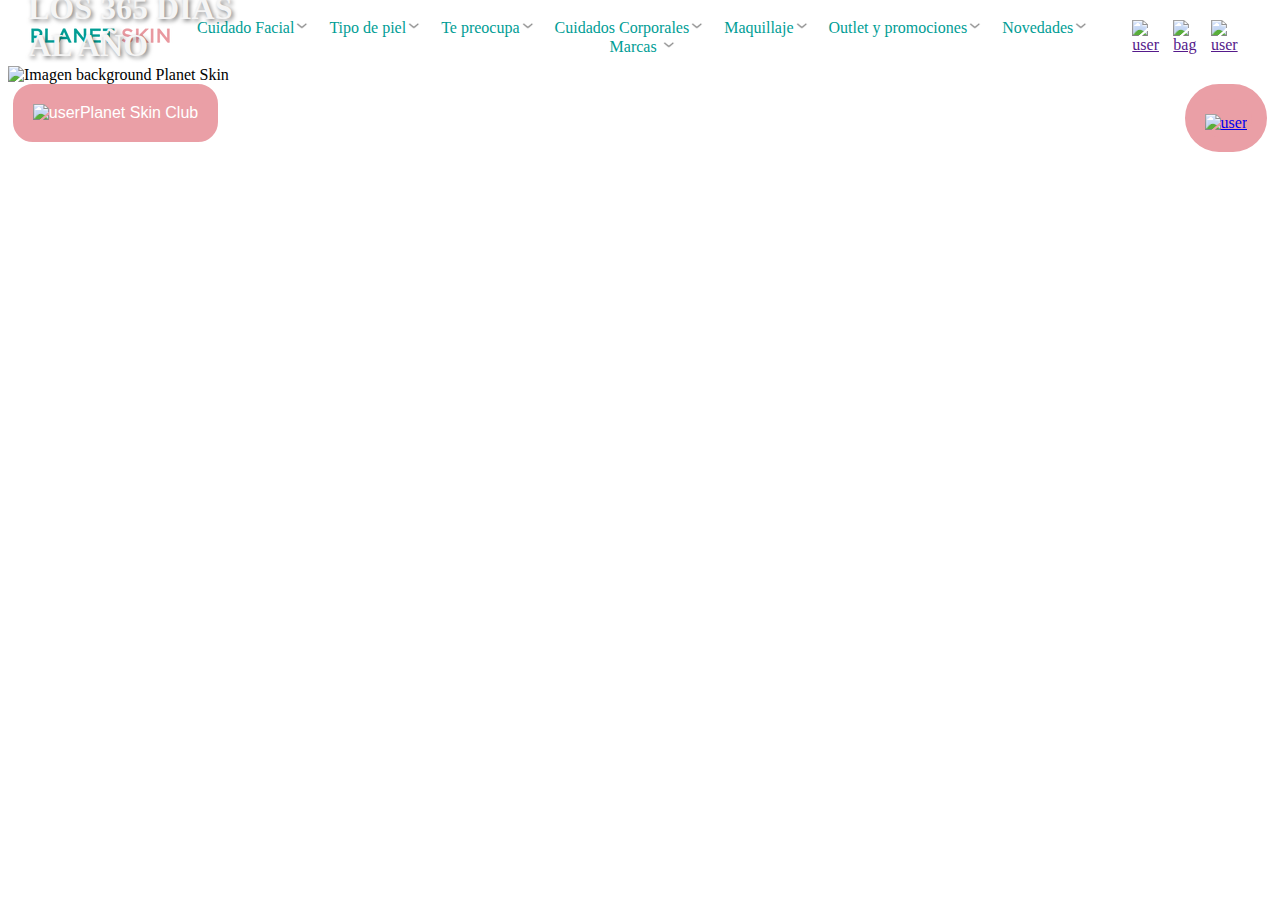
==== Sprint3/Challenge1Sprint3/index.html @ e1789a79 "Challenges 1 y 2 terminados" ====
<!DOCTYPE html>
<html lang="en">

<head>
	<meta charset="UTF-8">
	<meta http-equiv="X-UA-Compatible" content="IE=edge">
	<meta name="viewport" content="width=device-width, initial-scale=1.0">
	<title>Document</title>
	<link href="styles.css" rel="stylesheet" type="text/css">
</head>
<body>
	<header class="encabezado">
		<div class="logo"><a href="#"><img src="img/LogoPlanet.png" alt=""></a></div>
		<nav class="menu">
			<ul>
				<li id="cuidadoFacial"><a href="#">Cuidado Facial</a><img src="img/flechaAbajo.png" alt="Flecha hacia abajo"></li>
                <li id="tipoPiel"><a href="#">Tipo de piel</a><img src="img/flechaAbajo.png" alt="Flecha hacia abajo"></li>
                <li id="tePreocupa"><a href="#">Te preocupa</a><img src="img/flechaAbajo.png" alt="Flecha hacia abajo"></li>
                <li id="cuiadosCorporales"><a href="#">Cuidados Corporales</a><img src="img/flechaAbajo.png" alt="Flecha hacia abajo"></li>
                <li id="maquillaje"><a href="#">Maquillaje</a><img src="img/flechaAbajo.png" alt="Flecha hacia abajo"></li>
                <li id="outletPromociones"><a href="#">Outlet y promociones</a><img src="img/flechaAbajo.png" alt="Flecha hacia abajo"></li>
                <li id="novedades"><a href="#"> Novedades</a><img src="img/flechaAbajo.png" alt="Flecha hacia abajo"></li>
                <li id="marcas"><a href="#"> Marcas </a><img src="img/flechaAbajo.png" alt="Flecha hacia abajo"></li>
			</ul>
		</nav>
		<div class="iconos">
			<a href="" class="btn"><img src="/img/usuario.png" alt="user"></a>
            <a href="" class="btn"><img src="/img/bag.png" alt="bag"></a>
            <a href="" class="btn"><img src="/img/lupa.png" alt="user"></a>
		</div>
		<div class="menu-lateral">
			<ul>
				<li id="cuidadoFacial"><a href="#">Cuidado Facial</a></li>
                <li id="tipoPiel"><a href="#">Tipo de piel</a></li>
                <li id="tePreocupa"><a href="#">Te preocupa</a></li>
                <li id="cuiadosCorporales"><a href="#">Cuidados Corporales</a></li>
                <li id="maquillaje"><a href="#">Maquillaje</a></li>
                <li id="outletPromociones"><a href="#">Outlet y promociones</a></li>
                <li id="novedades"><a href="#"> Novedades</a></li>
                <li id="marcas"><a href="#"> Marcas </a></li>
			</ul>
		</div>
	</header>
	<main>
        <section id="wrapped">
            <div class="contenedor-imagen">
                <img src="/img/BackgroundWrappedImage.jpg" alt="Imagen background Planet Skin" />
                <div class="frase">LA PROTECCIÓN SOLAR SIN RASTRO BLANCO, DISEÑADA PARA USAR LOS 365 DÍAS AL AÑO</div>
            </div>
        </section>
    </main>
	<footer id="endPage">
        <a class="suscrip" href="#"><img src="/img/gift-icon_21990-2053877351.png" alt="user">Planet Skin Club</a>
        <a class="message" href="#"><img src="/img/bocadillo.png" alt="user"></a>
    </footer>
</body>
</html>
---- Sprint3/Challenge1Sprint3/styles.css ----
.encabezado {
	display: flex;
	justify-content: space-between;
	align-items: center;
	background-color: #ffffff;
	color: #009D95;
	padding: 10px 20px;
}

.logo {
	font-size: 24px;
}

.menu ul,
.menu-lateral ul {
	list-style-type: none;
	margin: 0;
	padding: 0;
}
.menu ul a:hover{
	color:#134745;
	transition: all ease 0.3s;
	cursor:pointer;
}
.menu li:hover{
	transform: scale(1.2);
	transition: all ease 0.3s;
}
.menu li img {
	height: 15px;
}

.header .btn button {
	padding: 3px 3px;
	border: none;
	border-radius: 20px;
	cursor: pointer;
  }
.header .btn button:hover {
	color: #204947;
	transform: scale(1.1);
  }

.menu li,
.menu-lateral li {
	margin-right: 20px;
}

.menu a,
.menu-lateral a {
	color: #009D95;
	text-decoration: none;
}

.iconos {
	display: flex;
	align-items: center;
}

.iconos i {
	font-size: 20px;
	margin-left: 20px;
}

.menu-lateral {
	display: none;
}

#wrapped {
	position: relative;
}
.contenedor-imagen {
	position: relative;
	display: inline-block;
}
.frase {
	position: absolute;
	bottom: 20px;
	left: 20px;
	color: whitesmoke;
	font-size: 32px;
	font-weight: bold;
	text-shadow: 2px 2px 4px rgba(0, 0, 0, 0.5);
}

.footer {
	position: relative;
	padding: 10px;
	bottom: 0;
}
.suscrip,
.message {
	position: absolute;
	padding: 5px;
}
.suscrip {
	display: flex;
	align-items: center;
	justify-content: center;
	left: 1%;
	border: 15px solid #EA9FA6;
	background-color: #EA9FA6;
	color: #FFFFFF;
	text-decoration: none;
	font-family: 'Helvetica', sans-serif;
	border-radius: 20px;
}
.message {
	right: 1%;
	padding-top: 15px;
	border: 15px solid #EA9FA6;
	border-radius: 100px;
	background-color: #EA9FA6;
}

@media only screen and (min-width: 481px) and (max-width: 768px) {
	.menu {
		display: none;
	}
}


@media only screen and (max-width: 480px) {
	.encabezado {
		flex-direction: column;
		align-items: flex-start;
	}

	.logo,
	.iconos {
		order: -1;
	}

	.menu {
		display: none;
	}

	.menu-lateral {
		display: block;
		margin-top: 20px;
	}
}


@media only screen and (min-width: 769px) {
	.menu-lateral {
		display: none;
	}

	.menu ul {
		display: flex;
		flex-wrap: wrap;
		justify-content: center;
	}

	.menu li {
		margin-right: 20px;
	}
}
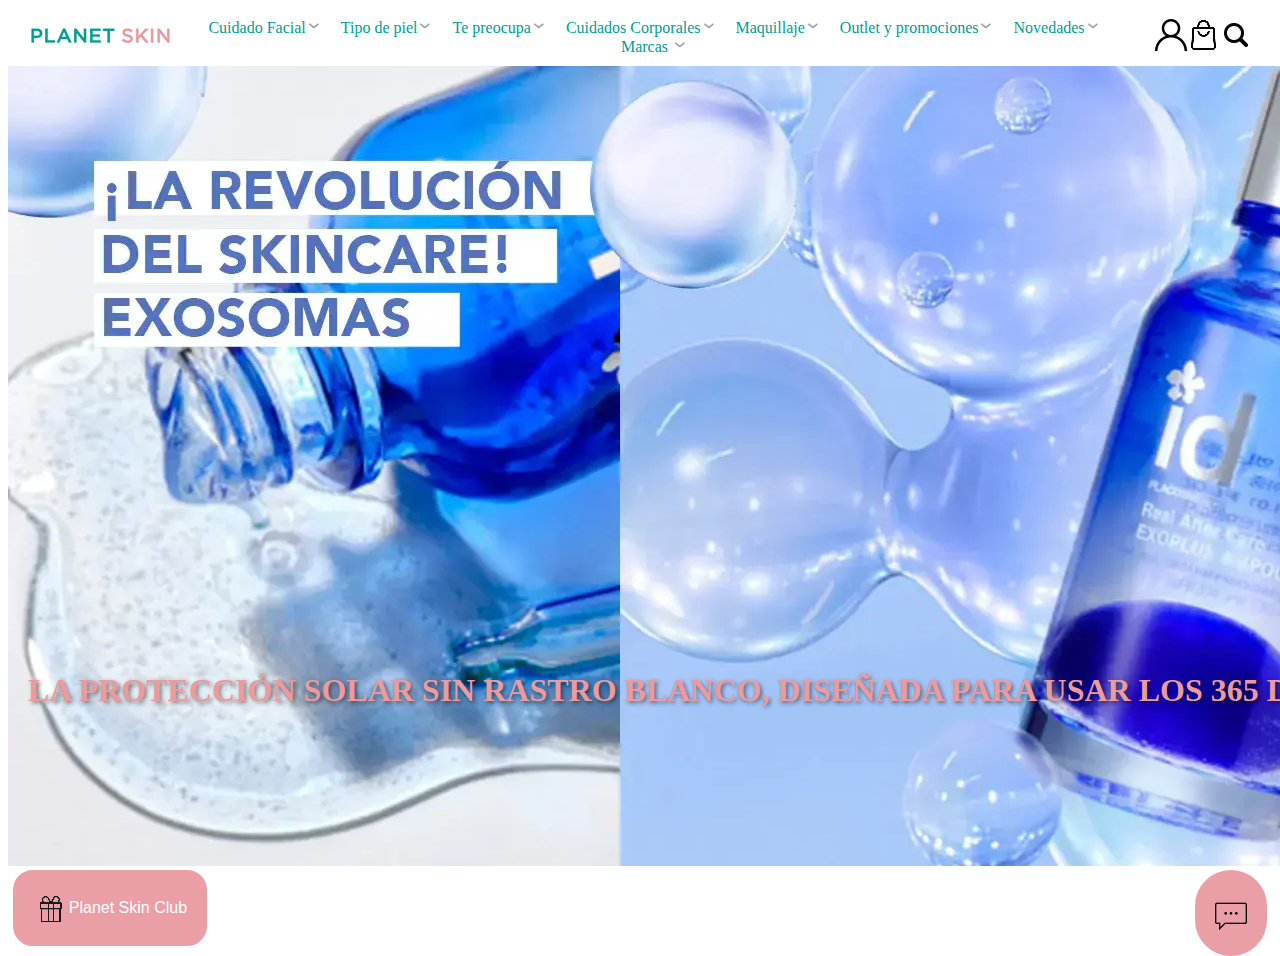
==== commit ae1650ca: "challenge1" ====
--- a/Sprint3/Challenge1Sprint3/index.html
+++ b/Sprint3/Challenge1Sprint3/index.html
@@ -24,9 +24,9 @@
 			</ul>
 		</nav>
 		<div class="iconos">
-			<a href="" class="btn"><img src="/img/usuario.png" alt="user"></a>
-            <a href="" class="btn"><img src="/img/bag.png" alt="bag"></a>
-            <a href="" class="btn"><img src="/img/lupa.png" alt="user"></a>
+			<a href="" class="btn"><img src="img/usuario.png" alt="user"></a>
+            <a href="" class="btn"><img src="img/bag.png" alt="bag"></a>
+            <a href="" class="btn"><img src="img/lupa.png" alt="user"></a>
 		</div>
 		<div class="menu-lateral">
 			<ul>
@@ -44,14 +44,14 @@
 	<main>
         <section id="wrapped">
             <div class="contenedor-imagen">
-                <img src="/img/BackgroundWrappedImage.jpg" alt="Imagen background Planet Skin" />
+                <img src="img/BackgroundWrappedImage.jpg" alt="Imagen background Planet Skin" />
                 <div class="frase">LA PROTECCIÓN SOLAR SIN RASTRO BLANCO, DISEÑADA PARA USAR LOS 365 DÍAS AL AÑO</div>
             </div>
         </section>
     </main>
 	<footer id="endPage">
-        <a class="suscrip" href="#"><img src="/img/gift-icon_21990-2053877351.png" alt="user">Planet Skin Club</a>
-        <a class="message" href="#"><img src="/img/bocadillo.png" alt="user"></a>
+        <a class="suscrip" href="#"><img src="img/gift-icon_21990-2053877351.png" alt="user">Planet Skin Club</a>
+        <a class="message" href="#"><img src="img/bocadillo.png" alt="user"></a>
     </footer>
 </body>
 </html>--- a/Sprint3/Challenge1Sprint3/styles.css
+++ b/Sprint3/Challenge1Sprint3/styles.css
@@ -18,12 +18,12 @@
 	padding: 0;
 }
 .menu ul a:hover{
-	color:#134745;
+	color:#00837e;
 	transition: all ease 0.3s;
 	cursor:pointer;
 }
 .menu li:hover{
-	transform: scale(1.2);
+	transform: scale(1.1);
 	transition: all ease 0.3s;
 }
 .menu li img {
@@ -75,9 +75,9 @@
 }
 .frase {
 	position: absolute;
-	bottom: 20px;
+	bottom: 20%;
 	left: 20px;
-	color: whitesmoke;
+	color: rgb(236, 154, 158);
 	font-size: 32px;
 	font-weight: bold;
 	text-shadow: 2px 2px 4px rgba(0, 0, 0, 0.5);
